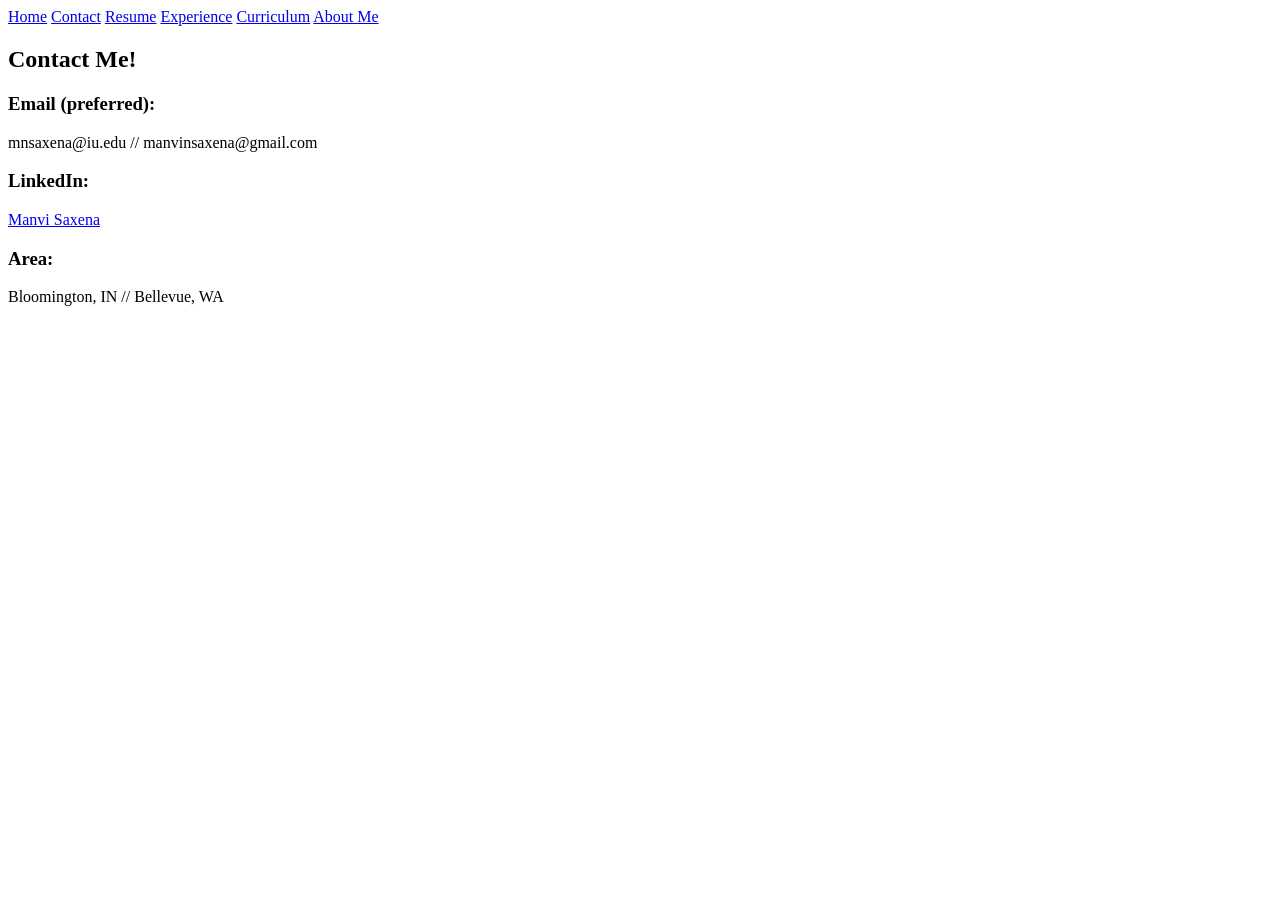
==== 1contact.html @ 081f565f "added subpages html" ====
<!DOCTYPE html>
<html lang="en-US">

<head>
    <title>Manvi Saxena</title>
    <link rel="stylesheet" type="text/css" href="styles.css">
</head>

<body>

    <!-- sidebar -->
    <div class="sidebar">
      <a href="homepage.html">Home</a>
      <a class="active" href="1contact.html">Contact</a>
      <a href="2resume.html">Resume</a>
      <a href="3experience.html">Experience</a>
      <a href="5curriculum.html">Curriculum</a>
      <a href="4aboutme.html">About Me</a>
    </div>
    
    
     <div class="content">
          <h2>Contact Me!</h2>
          <h3>Email (preferred):</h3>
            <p>mnsaxena@iu.edu // manvinsaxena@gmail.com</p>
          <h3>LinkedIn:</h3> 
            <a href=linkedin.com>Manvi Saxena</a>
          <h3>Area:</h3> 
            <p>Bloomington, IN // Bellevue, WA</p>
     </div>
</body>

</html>
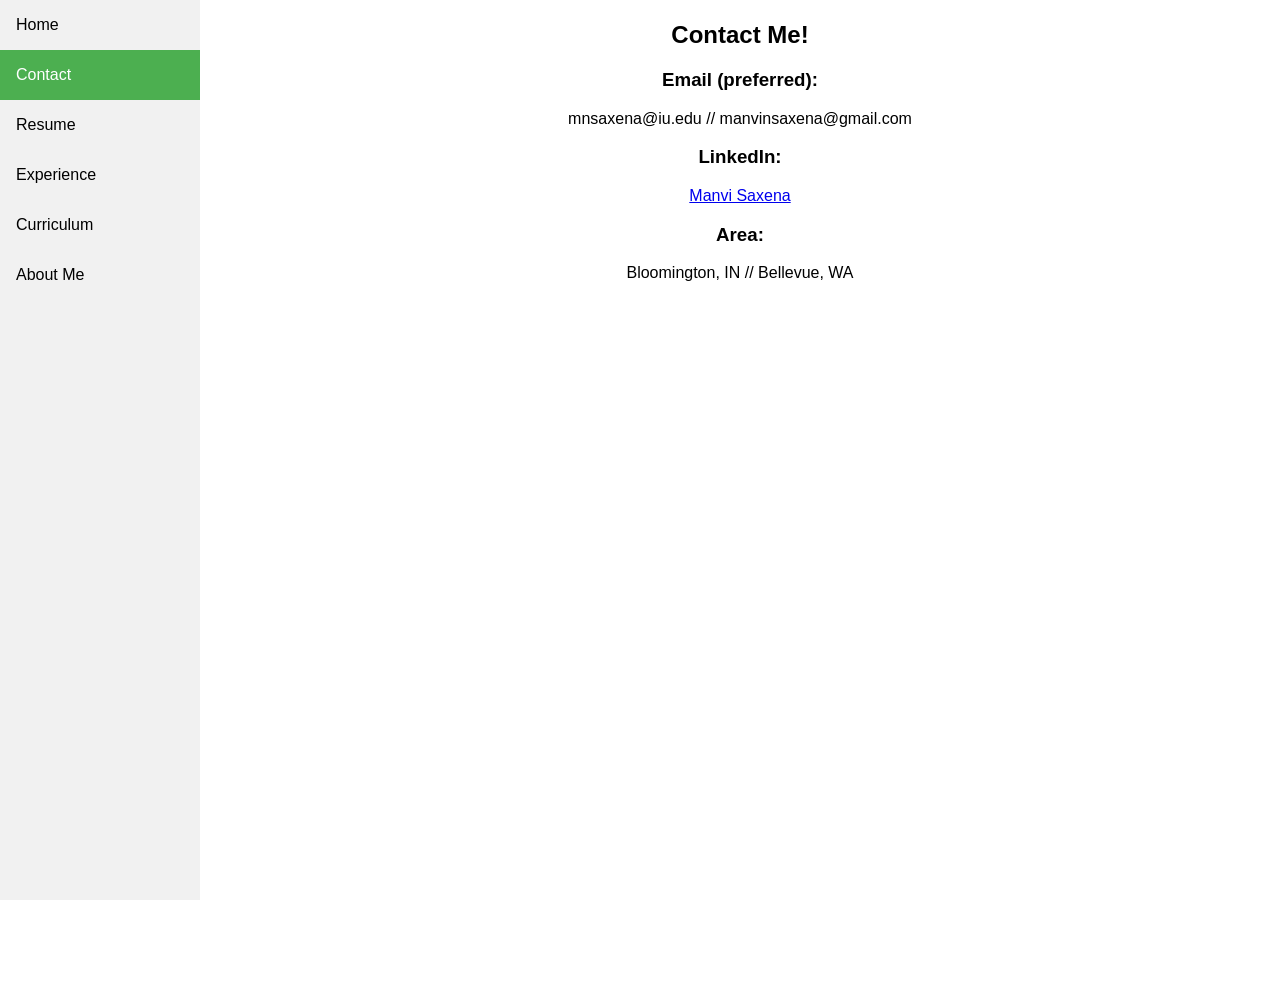
==== commit fc86ae04: "rename homepage to index" ====
--- a/1contact.html
+++ b/1contact.html
@@ -10,7 +10,7 @@
 
     <!-- sidebar -->
     <div class="sidebar">
-      <a href="homepage.html">Home</a>
+      <a href="index.html">Home</a>
       <a class="active" href="1contact.html">Contact</a>
       <a href="2resume.html">Resume</a>
       <a href="3experience.html">Experience</a>
@@ -30,4 +30,4 @@
      </div>
 </body>
 
-</html>+</html>
--- a/styles.css
+++ b/styles.css
@@ -0,0 +1,63 @@
+body {
+  margin: 0;
+  font-family: "Lato", sans-serif;
+}
+
+.sidebar {
+  margin: 0;
+  padding: 0;
+  width: 200px;
+  background-color: #f1f1f1;
+  position: fixed;
+  height: 100%;
+  overflow: auto;
+}
+
+.sidebar a {
+  display: block;
+  color: black;
+  padding: 16px;
+  text-decoration: none;
+}
+ 
+.sidebar a.active {
+  background-color: #4CAF50;
+  color: white;
+}
+
+.sidebar a:hover:not(.active) {
+  background-color: #555;
+  color: white;
+}
+
+div.content {
+  text-align:center;
+  margin-left: 300px;
+  margin-right: 100px;
+  padding: 1px 16px;
+  height: 1000px;
+}
+
+ul.list{
+    text-align:left;   
+}
+
+div.experience{
+    text-align: left;
+}
+
+@media screen and (max-width: 700px) {
+  .sidebar {
+    width: 100%;
+    height: auto;
+    position: relative;
+  }
+  .sidebar a {float: left;}
+  div.content {margin-left: 0;}
+}
+
+@media screen and (max-width: 400px) {
+  .sidebar a {
+    text-align: center;
+    float: none;
+  }
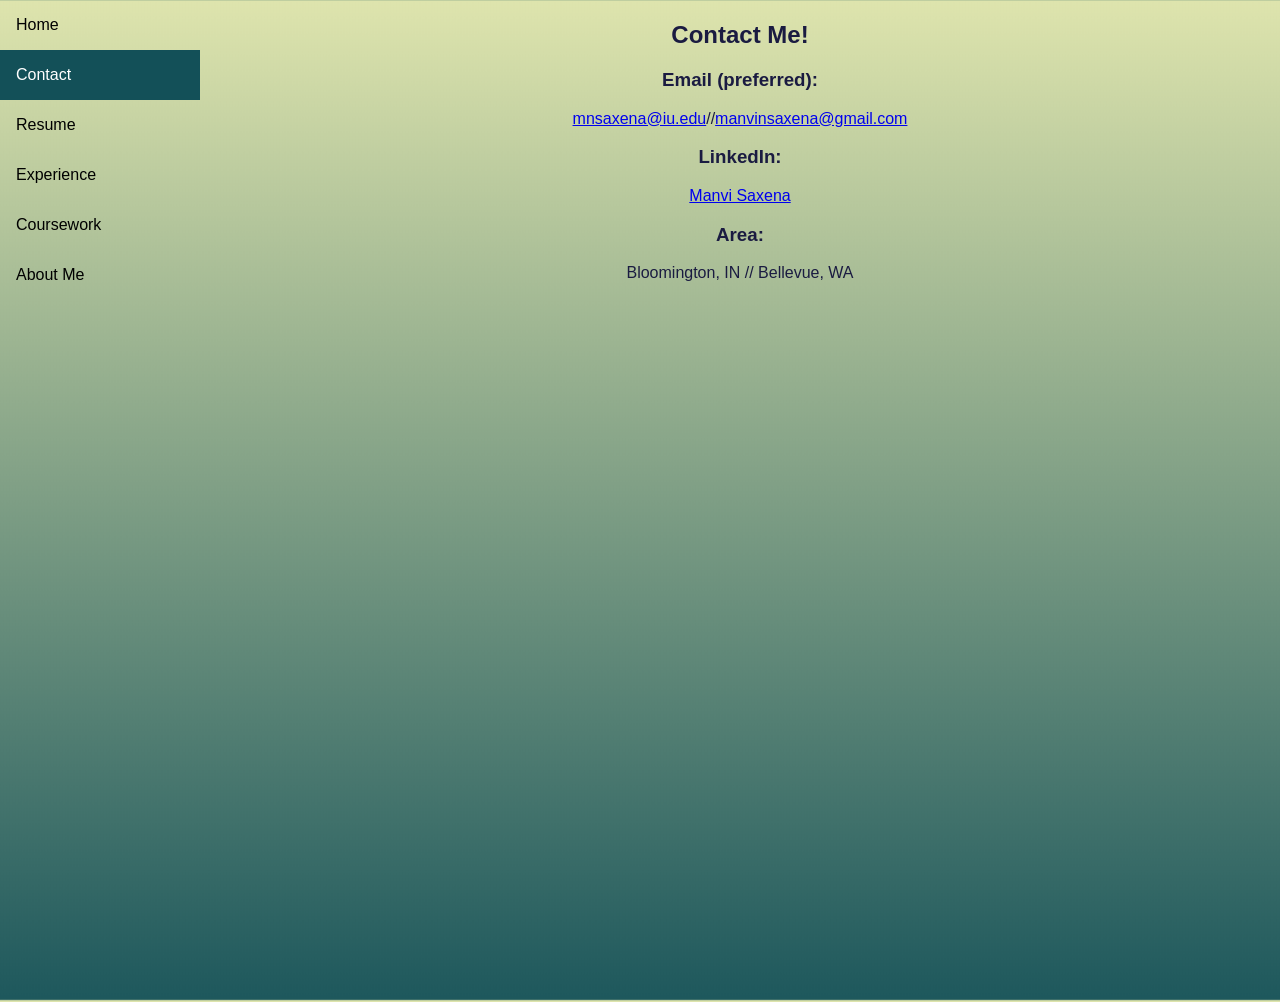
==== commit 08074445: "updated files 7/30" ====
--- a/1contact.html
+++ b/1contact.html
@@ -10,11 +10,11 @@
 
     <!-- sidebar -->
     <div class="sidebar">
-      <a href="index.html">Home</a>
+      <a href="homepage.html">Home</a>
       <a class="active" href="1contact.html">Contact</a>
       <a href="2resume.html">Resume</a>
       <a href="3experience.html">Experience</a>
-      <a href="5curriculum.html">Curriculum</a>
+      <a href="5curriculum.html">Coursework</a>
       <a href="4aboutme.html">About Me</a>
     </div>
     
@@ -22,7 +22,7 @@
      <div class="content">
           <h2>Contact Me!</h2>
           <h3>Email (preferred):</h3>
-            <p>mnsaxena@iu.edu // manvinsaxena@gmail.com</p>
+         <p><a href="mailto:mnsaxena@iu.edu">mnsaxena@iu.edu</a>//<a href="mailto:manvinsaxena@gmail.com">manvinsaxena@gmail.com</a></p>
           <h3>LinkedIn:</h3> 
             <a href=linkedin.com>Manvi Saxena</a>
           <h3>Area:</h3> 
@@ -30,4 +30,4 @@
      </div>
 </body>
 
-</html>
+</html>
--- a/styles.css
+++ b/styles.css
@@ -1,13 +1,15 @@
 body {
   margin: 0;
-  font-family: "Lato", sans-serif;
+  font-family: "Lucida Sans Unicode", "Lucida Grande", sans-serif;
+  background-image: url(backgroundfade.PNG);
+  background-size: auto 1000px;
 }
 
 .sidebar {
   margin: 0;
   padding: 0;
   width: 200px;
-  background-color: #f1f1f1;
+
   position: fixed;
   height: 100%;
   overflow: auto;
@@ -18,20 +20,22 @@
   color: black;
   padding: 16px;
   text-decoration: none;
+  transition: 0.75s;
 }
  
 .sidebar a.active {
-  background-color: #4CAF50;
+  background-color: #135058;
   color: white;
 }
 
 .sidebar a:hover:not(.active) {
-  background-color: #555;
-  color: white;
+  background-color: #F1F2B5;
+  color: #C9B7C1;
 }
 
 div.content {
   text-align:center;
+  color: #1A1B41;
   margin-left: 300px;
   margin-right: 100px;
   padding: 1px 16px;
@@ -60,4 +64,5 @@
   .sidebar a {
     text-align: center;
     float: none;
-  }+  }
+    
